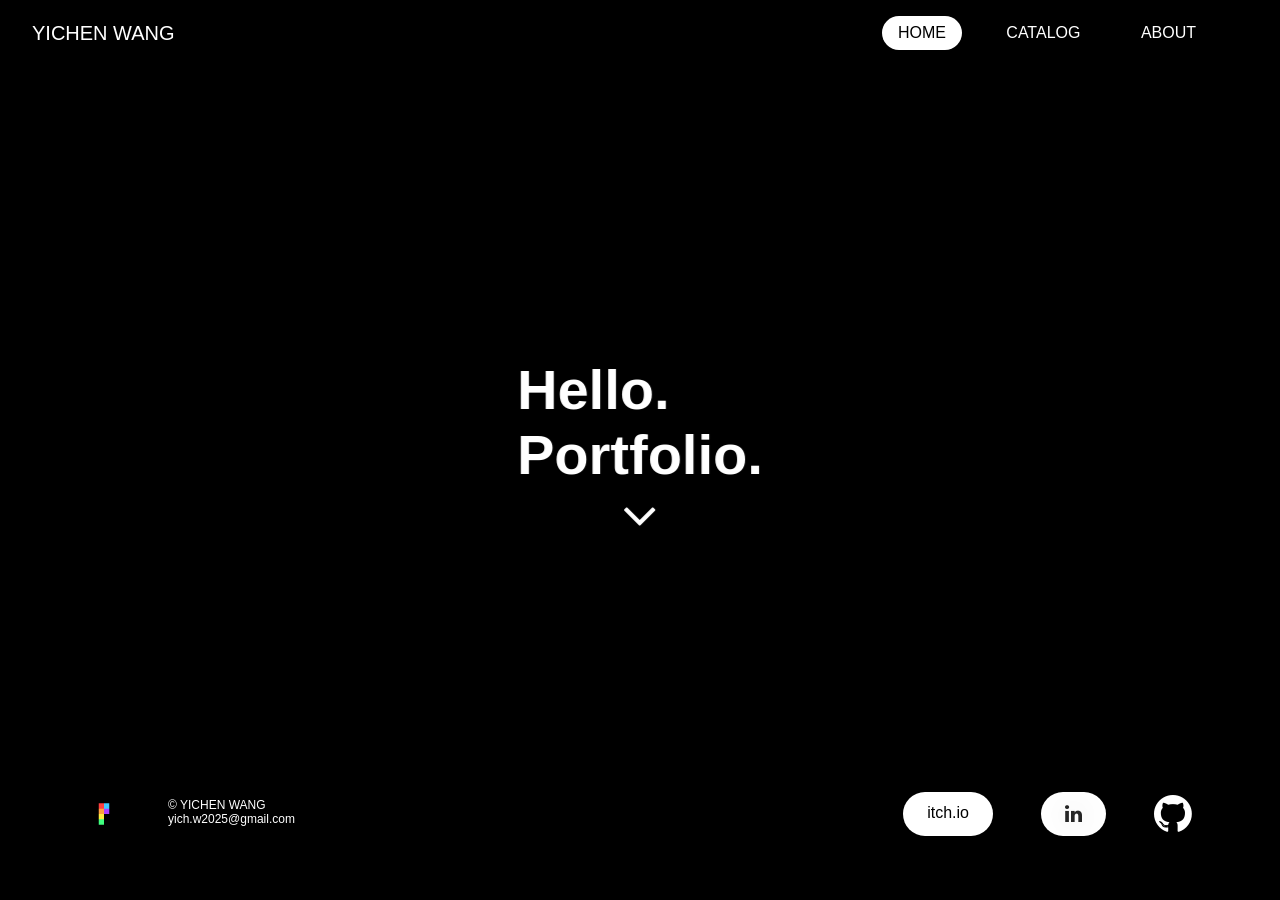
==== index.html @ 1a96bee0 "Refreshed website Optimized media" ====
<!DOCTYPE html>
<html>
<!-- HEAD -->
<head>
  <meta charset="UTF-8">
  <meta name="viewport" content="width=device-width, initial-scale=1.0" content="strict-origin">

  <!-- STYLE -->
  <link rel="stylesheet" href="https://cdnjs.cloudflare.com/ajax/libs/font-awesome/4.7.0/css/font-awesome.min.css" onerror="onErrorLoader(this, 'assets/font-awesome-4.7.0/css/font-awesome.min.css')">
  <link rel="stylesheet" href="css/style.css">

  <!-- SCRIPTS -->
  <script src="https://ajax.googleapis.com/ajax/libs/jquery/3.6.0/jquery.min.js" onerror="onErrorLoader(this, 'js/jquery-4.0.0.min.js')"></script>
  <script src="js/script.js"></script>
  <script src="js/script_home.js"></script>

  <link rel="icon" href="favicon.png">
  <title>Portfolio • Yichen Wang</title>
</head>

<!-- BODY -->
  <body style="min-height: none; height: 100%">
    <div class="nav-bar" style="position: fixed; left: 0; top: 0; background: none; backdrop-filter: none; -webkit-backdrop-filter: none;">
      <a class="nav-bar-title" style="position: fixed;">YICHEN WANG</a>
      <div style="float: right; display: block; margin-left: auto; margin-right: 24px;">
        <a href="index.html" class="btn-text btn-link-font current">Home</a>
        <a href="library.html"class="btn-text btn-link-font">Catalog</a>
        <!--<a class="btn-text btn-link-font">3D</a>
        <a class="btn-text btn-link-font">UIX</a>-->
        <a href="about.html" class="btn-text btn-link-font">About</a>
      </div>
    </div>

    <div class="scroll-snap-container" id="home-content">
      <div class="scroll-snap-item">
        <div class="float-center">
          <h1 style="text-align: left; display: block;" class="anim-scale-out-fade-in">Hello.<br>Portfolio.<br><span><i class="fa fa-angle-down" style="text-align: center; display: block;"></i></span></h1>
        </div>
        <!--<img src="assets/images/atcw_signal.webp">-->
        <video autoplay muted loop style="width: 100%; object-fit: cover;">
              <source src="assets/videos/atcw.mp4" type="video/mp4">
              Your browser does not support the video tag.
          </video>
      </div>
      <div class="scroll-snap-item">
        <div class="float-center">
          <a class="btn-text-banner" href="https://tony-lindorock.itch.io/prey" rel="noopener noreferrer"><h1>Prey</h1><br><br><h3>Game on itch.io</h2></a>
        </div>
        <img src="assets/images/prey_ss.webp">
      </div>
      <div class="scroll-snap-item">
        <div class="float-center">
          <a class="btn-text-banner" href="proj_g_crimson.html"><h1>Project Crimson</h1></a>
        </div>
        <img src="assets/images/proj_crimson/crimson_env_concept.webp">
      </div>
      <div class="scroll-snap-item">
        <div class="float-center">
          <a class="btn-text-banner" href="proj_gallery.html"><h1>Gallery</h1></a>
        </div>
        <img src="assets/images/misc/pistol_render_3.webp">
      </div>
      <!--<div class="scroll-snap-item">
        <div class="float-center">
          <a class="btn-text-banner" href="proj_g_rhizome.html"><h1>Project Rhizome</h1></a>
        </div>
        <img src="assets/images/proj_rhizome/rhizome_lv_school_skybridge.webp">
      </div>-->
    </div>

    <footer style="position: fixed; background: none; left: 0; bottom: 0">
      <div class="h-container" style="float: left; margin-right: auto; margin-left: 32px;">
        <img class="logo" src="assets/images/logo.png">
        <p class="footer-font">© YICHEN WANG<br><span class="footer-font-alt">yich.w2025@gmail.com<span></p>
      </div>
      <div class="h-container" style="float: right; margin-left: auto; margin-right: 32px;">
        <a class="btn btn-font" href="https://tony-lindorock.itch.io/" onclick="window.open(this.href,'_blank');return false;" rel="noopener noreferrer">itch.io</a>
        <a class="btn-icon shape" href="https://linkedin.com/in/yichen-wang-63a965241" onclick="window.open(this.href,'_blank');return false;" rel="noopener noreferrer"><i class="fa fa-linkedin" aria-hidden="true"></i></a>
        <a class="btn-icon" href="https://github.com/tonylindorock" onclick="window.open(this.href,'_blank');return false;" rel="noopener noreferrer"><i class="fa fa-github" aria-hidden="true"></i></a>
      </div>
    </footer>
  </body>

</html>
---- css/style.css ----
/**************** Fonts ****************/
@font-face {
    font-family: "JetBrains Mono Bold";
    src: url("../assets/fonts/JetBrains_Mono/static/JetBrainsMono-Bold.ttf") format("truetype");
}

@font-face {
    font-family: "JetBrains Mono";
    src: url("../assets/fonts/JetBrains_Mono/static/JetBrainsMono-Medium.ttf") format("truetype");
}

@font-face {
    font-family: "Barlow";
    src: url("../assets/fonts/Barlow/Barlow-Regular.ttf") format("truetype");
}

@font-face {
    font-family: "Barlow Bold";
    src: url("../assets/fonts/Barlow/Barlow-Bold.ttf") format("truetype");
}

@font-face {
    font-family: "Barlow ExtraBold";
    src: url("../assets/fonts/Barlow/Barlow-ExtraBold.ttf") format("truetype");
}

@font-face {
    font-family: "Barlow Black";
    src: url("../assets/fonts/Barlow/Barlow-Black.ttf") format("truetype");
}


/**************** Animations ****************/
.anim-fade-in {
    animation: 1s ease 0s 1 fade-in;
    animation-fill-mode: backwards;
    will-change: transform, opacity;
}

.anim-scale-out-fade-in {
    animation: 1s cubic-bezier(0, .82, .27, .98) 0s 1 scale-out-fade-in;
    animation-fill-mode: backwards;
    will-change: transform, opacity;
}

.anim-scale-fade-in {
    animation: 1.5s cubic-bezier(0, .82, .27, .98) 0s 1 scale-fade-in;
    animation-fill-mode: backwards;
    will-change: transform, opacity;
}

.anim-reveal {
    animation: 1s ease 0.2s 1 slide-up-fade-in;
    animation-fill-mode: backwards;
    will-change: transform, opacity;
}

.anim-hide {
    animation: 1s ease 0s 1 fade-out;
    animation-fill-mode: forwards;
    will-change: opacity;
}

@keyframes scale-fade-in {
    0% {
        opacity: 0;
        transform: scale(1.5);
    }

    100% {
        opacity: 1;
        transform: scale(1);
    }
}

@keyframes scale-out-fade-in {
    0% {
        opacity: 0;
        transform: scale(0.1);
    }

    100% {
        opacity: 1;
        transform: scale(1);
    }
}

@keyframes fade-in {
    0% {
        opacity: 0;
    }

    100% {
        opacity: 1;
    }
}

@keyframes fade-out {
    0% {
        opacity: 1;
    }

    100% {
        opacity: 0;
    }
}

@keyframes slide-up-fade-in {
    0% {
        opacity: 0;
        transform: translate(0px, 64px);
    }

    100% {
        opacity: 1;
        transform: translate(0px, 0px);
    }
}


/**************** Common ****************/
html, body {
    min-height: 100%;
    min-width: 100%;

    height: 100%;
    width: 100%;
}

html {
    scroll-behavior: smooth;
    -webkit-text-size-adjust: 100%;

    -moz-osx-font-smoothing: grayscale;
    -webkit-font-smoothing: antialiased;
    font-smoothing: antialiased;
}

* {
    margin: 0;
    padding: 0;
    box-sizing: border-box;
    /* for debug only */
    /*outline: 1px solid #f00 !important;*/
}

a {
    text-decoration: none;
    cursor: pointer;
}

body {
    overflow-y: visible;
    background-color: #000; /* Website bg color here */
    color: #fff; /* Text color here */

    font-family: "JetBrains Mono", Arial, sans-serif;
    font-size: 16px;
}

footer {
    z-index: 2;
    width: 100%;
    display: flex;
    padding: 64px 32px;
    background-color: #111;
    align-items: center;
    overflow: hidden;
}

footer>div {
    margin: 0 32px;
}

img {
    display: block;
    height: auto;
    max-width: 100%;
}

button {
    border: none;
    background: none;
    background-color: transparent;
}


/**************** Typefaces ****************/
h1 {
    font-family: "Barlow Bold", Arial, sans-serif;
    font-size: 3.5em;
    display: inline-block;
}

h2 {
    font-family: "Barlow ExtraBold", Arial, sans-serif;
    font-size: 2.5em;
    margin-bottom: 16px;
}

h3 {
    font-family: "Barlow", Arial, sans-serif;
    font-size: 1.5em;
    /*text-transform: uppercase;*/
    opacity: 50%;
}

.subtitle {
    font-family: "Barlow Black", Arial, sans-serif;
    font-size: 1.5em;

    text-transform: uppercase;
    letter-spacing: 2px;

    display: inline-block;

    margin: 16px 0;
}

.btn-font {
    font-family: "JetBrains Mono Bold", Arial, sans-serif;
    font-size: 1em;
}

.btn-font>i {
    font-size: 1em;
    font-weight: bold;
}

.btn-link-font {
    font-family: "JetBrains Mono Bold", Arial, sans-serif;
    font-size: 1em;
    text-transform: uppercase;
}

.btn-link-font {
    font-family: "JetBrains Mono Bold", Arial, sans-serif;
    font-size: 1em;
    text-transform: uppercase;
}

.body-font {
    font-family: "Barlow", Arial, sans-serif;
    font-size: 1em;
    line-height: 2;
    letter-spacing: 0.1px;
}

.quote {
    opacity: 0.6;
    font-style: italic;
}

.footer-font {
    font-family: "JetBrains Mono Bold", Arial, sans-serif;
    font-size: 12px;
}

.footer-font-alt {
    font-family: "JetBrains Mono", Arial, sans-serif;
    font-size: inherit;
}

.font-superscript{
    padding: 0 2px;
    vertical-align: super;
    font-size: 75%;
}
  
.font-superscript:hover {
    border-radius: 2px;
    background-color: rgba(255, 255, 255, 0.25);
}

.dark {
    color: #262626;
}

.light {
    color: #eee;
}


/**************** Interactive ****************/
.btn {
    border: none;
    border-radius: 64px;
    padding: 12px 24px;

    background-color: white;
    color: black;
    box-shadow: 0 0 32px rgba(0, 0, 0, 0.1);

    transition: all 300ms cubic-bezier(.23, 1, 0.32, 1);
    -webkit-transition: 0.3s;

    cursor: pointer;
    user-select: none;
    -webkit-touch-callout: none;
    -webkit-user-select: none;
    -moz-user-select: none;
    -ms-user-select: none;
}

.disabled{
    cursor: default;
    pointer-events: none;
}

.btn:hover {
    transform: translateY(-6px);
}

.btn:active {
    transform: translateY(0);
}

.btn .tooltip {
    visibility: hidden;
    width: fit-content;

    background-color: rgba(0, 0, 0, 0.5);
    color: #fff;

    text-align: center;
    padding: 4px 8px;
    border-radius: 12px;

    position: absolute;
    bottom: 100%;
    margin: 0 auto;
    z-index: 99;
}

.btn:hover .tooltip {
    visibility: visible;
}

.btn-text {
    display: inline-block;
    border: none;
    border-radius: 64px;
    padding: 8px 16px;
    margin: 0 12px;

    background: none;
    color: white;

    transition: 0.3s;
    -webkit-transition: 0.3s;

    cursor: pointer;
    user-select: none;
    -webkit-touch-callout: none;
    -webkit-user-select: none;
    -moz-user-select: none;
    -ms-user-select: none;
}

.btn-text:hover {
    background-color: rgba(255, 255, 255, 0.25);
}

.btn-text:active {
    transform: translateY(4px);
}

.btn-text.current {
    background-color: #fff;
    color: #000;
    box-shadow: 0 0 16px rgba(0, 0, 0, 0.1);
}

.btn-text-banner {
    display: inline-block;
    border: none;

    background: none;
    color: #fff;

    transform: scale(1);
    transition: 0.3s;
    -webkit-transition: 0.3s;

    cursor: pointer;
    user-select: none;
    -webkit-touch-callout: none;
    -webkit-user-select: none;
    -moz-user-select: none;
    -ms-user-select: none;
}

.btn-text-banner:hover {
    transform: scale(1.05);
}


.btn-text-banner:active {
    transform: scale(1);
}

#btn-gotop {
    float: right;
    z-index: 99;
    position: sticky;
    margin: 64px 64px;
    bottom: 64px;
    right: 0;
}

.btn-icon {
    display: inline-flex;
    justify-content: center;
    align-items: center;
    min-width: 32px;
    min-height: 24px;

    font-size: 2.75em;
    line-height: 1;
    color: white;
    border: none;

    transition: all 300ms cubic-bezier(.23, 1, 0.32, 1);
    -webkit-transition: 0.3s;

    cursor: pointer;

    -webkit-touch-callout: none;
    -webkit-user-select: none;
    -moz-user-select: none;
    -ms-user-select: none;
    user-select: none;
}

.btn-icon:hover {
    transform: translateY(-4px);
}

.btn-icon i {
    display: inline-block;
    text-align: center;
    margin: auto;

    text-shadow: 0 0 32px rgba(0, 0, 0, 0.2);
}

.btn-icon.shape {
    border-radius: 64px;
    background-color: white;
    color: #262626;

    padding: 0 24px;

    font-size: 1.25em;
    box-shadow: 0 0 32px rgba(0, 0, 0, 0.2);
}

.btn-proj {
    position: relative;

    border-radius: 24px;
    background-color: #262626;
    color: #f1f1f1;

    overflow: hidden;
    display: flex;
    flex-direction: column;
    cursor: pointer;

    -webkit-touch-callout: none;
    -webkit-user-select: none;
    -moz-user-select: none;
    -ms-user-select: none;
    user-select: none;

    -webkit-transition-property: -webkit-transform;
    -moz-transition-property: -moz-transform;
    -ms-transition-property: -ms-transform;
    -o-transition-property: -o-transform;
    transition-property: transform;
    transition-duration: 0.3s;
}

.anim-fade-on-load {
    animation: 0.3s cubic-bezier(0, .66, .33, 1) 0s 1 scale-out-fade-in;
    animation-fill-mode: backwards;
    will-change: transform;
}

.btn-proj.outline {
    border: 1px solid #262626;
}


.btn-proj:hover {
    transform: scale(1.05);
    border: 1px solid #262626;
}

.btn-proj:hover .media-preview{
    opacity: 1;
    scale: 1;
}

.btn-proj:active {
    transform: scale(1);
}

.btn-proj img {
    aspect-ratio: 16/9;
    object-fit: cover;
    object-position: center;
    width: 100%;
}

.btn-proj .media-preview{
    position: absolute;

    object-fit: cover;
    width: 100%; 
    height: 100%;

    opacity: 0;
    scale: 1.2;

    transition: all 0.75s ease;
}

.btn-proj video {
    object-fit: cover;
    width: 100%;
}

.btn-proj div{
    z-index: 1;
    padding: 0 24px;
    pointer-events: none;
}

.btn-proj div>p.title {
    font-family: "Barlow ExtraBold", Arial, sans-serif;

    margin-top: 24px;
    margin-bottom: 4px;
    font-size: 24px;
}

.btn-proj div>p.des {
    padding-bottom: 24px;

    font-family: "Barlow Bold", Arial, sans-serif;
    text-transform: uppercase;
    font-size: 13px;
    letter-spacing: 2px;
    opacity: 50%;
}


/**************** Reusable ****************/
.grid-container {
    min-width: 50%;
    margin: 0 128px;

    display: grid;
    grid-template-columns: repeat(3, 1fr);
    grid-gap: 24px;

    place-content: center;
    justify-items: stretch;
}

.banner {
    z-index: -1;

    width: 100%;
    height: calc(100vw * 0.5625);
    min-height: 50%;

    position: fixed;
    margin: 0;

    animation: 1.5s ease 0s 1 scale-fade-in;
    animation-fill-mode: backwards;
    will-change: transform, opacity;
}

.banner>img {
    width: 100%;
    object-fit: cover;
}

.banner.aspect-4x3 {
    height: calc(100vw * 0.75);
}

.banner>video {
    width: 100%;
    object-fit: cover;
}

.parallax-solid {
    z-index: 2;
    position: relative;
    top: 56.25vw;

    background-color: inherit;
}

.parallax-solid.aspect-4x3 {
    top: 75vw;
}

.text-box {
    max-width: 700px;
    min-width: 350px;
}

.text-box.center {
    margin: 0 auto;
}

.text-box.contained {
    max-width: 700px;
    min-width: 0;
}

.category-container {
    width: 100%;
    padding: 32px 128px;
    padding-top: 0;
    font-size: 2em;
    text-align: left;
    line-height: 1;
    word-wrap: break-word;
    text-overflow: ellipsis;

    animation: 1s ease 0.1s 1 scale-in;
    animation-fill-mode: backwards;
}

.float-center {
    position: absolute;
    top: 50%;
    left: 50%;
    transform: translate(-50%, -50%);

    text-align: center;

    -webkit-touch-callout: none;
    -webkit-user-select: none;
    -moz-user-select: none;
    -ms-user-select: none;
    user-select: none;
}

.h-container {
    display: flex;
    width: auto;
}

.h-container>* {
    margin: 0 24px;
}

.v-container {
    display: flex;
    flex-direction: column;
    justify-content: center;
}

.v-container>* {
    flex-shrink: 1;
}

.empty-space-x05 {
    height: 64px;
}

.empty-space-x1 {
    height: 128px;
}

.empty-space-x2 {
    height: 256px;
}

.nav-bar {
    display: flex;
    flex: none;

    align-items: center;
    overflow: hidden;
    z-index: 999;
    width: 100%;

    padding: 16px 32px;

    background-color: rgba(0, 0, 0, 0.5);
    backdrop-filter: blur(5px);
    -webkit-backdrop-filter: blur(5px);
}

.nav-bar-title {
    z-index: 99;

    font-family: "JetBrains Mono Bold", Arial, sans-serif;
    font-size: 1.25em;
    text-transform: uppercase;
}

.footnote {
    display: block;

    font-family: "Barlow", Arial, sans-serif;
    font-size: 13px;
    line-height: 1.5;
    letter-spacing: 0.1px;
}

.footnote>div{
    margin: 16px;
    padding: 16px 15%;

    border-radius: 24px;
    background-color: #111;
}

.footnote a {
    color: #eee;
    padding: 2px 4px;
    border-radius: 6px;

    /* transition: 0.2s; */
}

a.hyperlink {
    color: #eee;
    padding: 2px 4px;
    border-radius: 6px;

    /* transition: 0.2s; */
}

.footnote p {
    color: #aaa;
    margin: auto;
    max-width: 1152px;
}

.footnote a:hover {
    background-color: rgba(255, 255, 255, 0.2);
}

.footnote a:active {
    background-color: rgba(255, 255, 255, 0.1);
}

a.hyperlink:hover {
    background-color: rgba(255, 255, 255, 0.2);
}

a.hyperlink:active {
    background-color: rgba(255, 255, 255, 0.1);
}

.logo {
    object-fit: contain;
    display: block;
    width: 32px;
    margin: auto 24px;
}

/* Home page content */
.scroll-snap-container {
    width: 100%;
    height: 100%;
    display: block;
    overflow-y: visible;
    overflow-x: hidden;
    scroll-snap-type: y mandatory;
    scroll-behavior: smooth;
}

.scroll-snap-item {
    height: 100%;
    width: 100%;
    scroll-snap-align: start;
    scroll-snap-stop: always;

    display: flex;
    position: relative;
}

.scroll-snap-item>img {
    display: block;
    margin: auto;
    width: 100vw;
    height: 100vh;
    object-fit: cover;
}



/**************** Small Screen Support ****************/
@media only screen and (max-width: 1000px) {
    body{
        font-size: 14px;
    }

    footer {
        display: grid;
        row-gap: 64px;
        grid-template-columns: auto;
        align-content: center;
        justify-content: space-evenly;
    }

    /**************** Typefaces ****************/
    h1{
        font-size: 2.5em;
    }

    .subtitle{
        font-size: 1.5em;
    }

    .btn-font {
        font-size: 14px;
    }


    /**************** Empty ****************/
    .empty-space-x1{
        height: 64px;
    }

    .empty-space-x1.constant{
        height: 128px;
    }

    .empty-space-x2{
        height: 128px;
    }

    .filler-space {
        display: none;
    }


    /**************** Interactive ****************/
    .btn-text {
        margin: 0 4px;
    }

    /**************** Reusables ****************/
    .banner {
        min-height: 50%;
        width: 100%;
    }

    .banner>img {
        width: 100%;
        height: 100%;
    }
    
    .parallax-solid {
        top: 50vh;
    }

    .text-box {
        padding: 0 32px;
        margin: 0;
    }

    .text-box.contained {
        padding: 0;
        margin: 0;
    }

    .grid-container {
        /*grid-template-columns: auto auto;*/
        grid-template-columns: repeat(2, fit-content(300px)); 
        margin: 0 16px;
        gap: 8px;
    }

    .category-container {
        padding: 16px 16px;
        padding-top: 0;
        text-align: center;
    }

    .footnote {
        margin: 0;
        padding: 0;
    }

    .footnote>div{
        margin: 16px 0;
        padding: 16px 16px;
        border-radius: 0;
    }
}
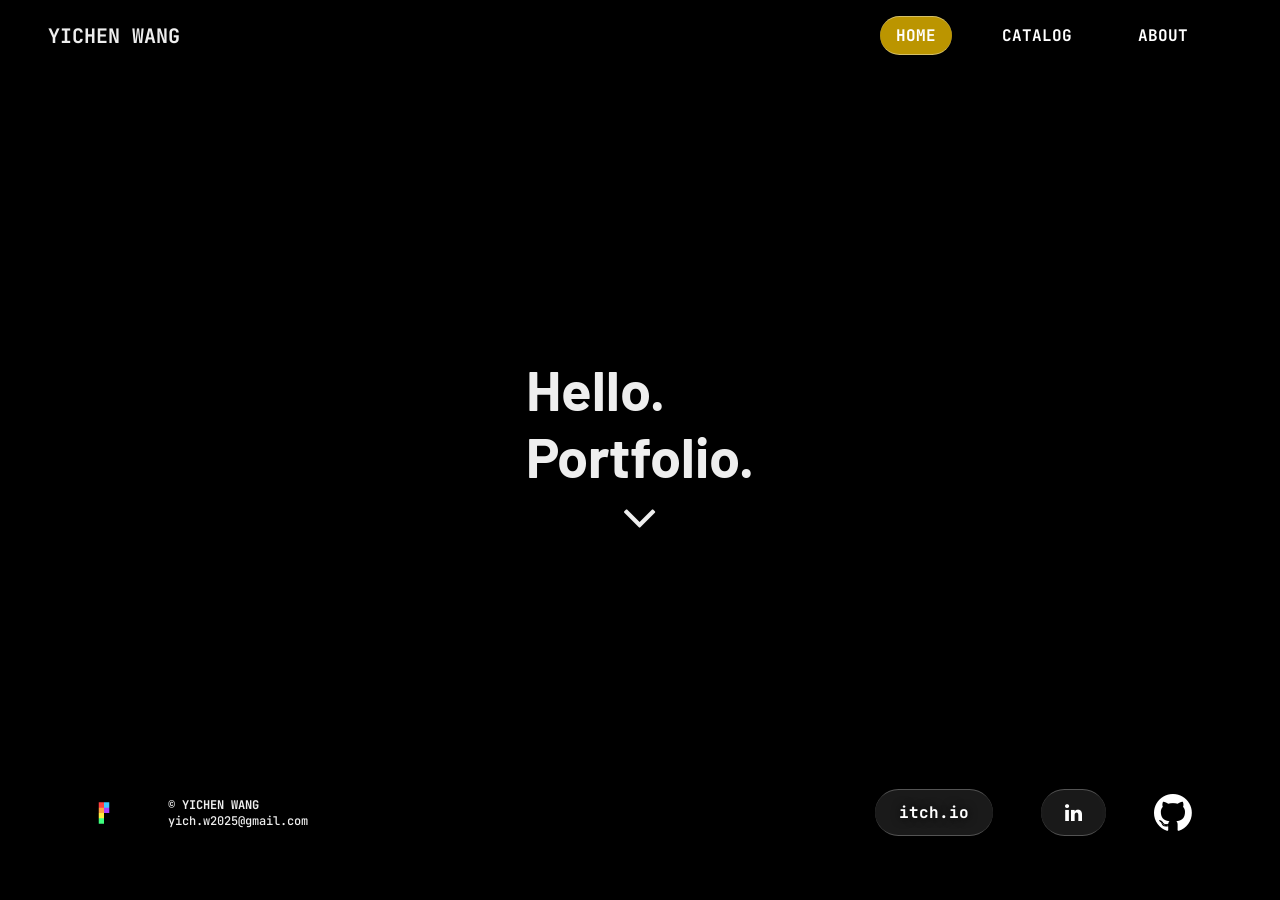
==== commit 823ab9cd: "Added a new page - Plus overall improvements" ====
--- a/index.html
+++ b/index.html
@@ -1,16 +1,17 @@
 <!DOCTYPE html>
-<html>
+<html style="overflow: hidden;">
 <!-- HEAD -->
 <head>
   <meta charset="UTF-8">
-  <meta name="viewport" content="width=device-width, initial-scale=1.0" content="strict-origin">
+  <meta name="viewport" content="width=device-width, initial-scale=1.0, viewport-fit=cover, strict-origin">
 
   <!-- STYLE -->
-  <link rel="stylesheet" href="https://cdnjs.cloudflare.com/ajax/libs/font-awesome/4.7.0/css/font-awesome.min.css" onerror="onErrorLoader(this, 'assets/font-awesome-4.7.0/css/font-awesome.min.css')">
+  <link rel="stylesheet" href="https://cdnjs.cloudflare.com/ajax/libs/font-awesome/4.7.0/css/font-awesome.min.css" onerror="this.onerror=null;this.href='assets/font-awesome-4.7.0/css/font-awesome.min.css';">
   <link rel="stylesheet" href="css/style.css">
 
   <!-- SCRIPTS -->
-  <script src="https://ajax.googleapis.com/ajax/libs/jquery/3.6.0/jquery.min.js" onerror="onErrorLoader(this, 'js/jquery-4.0.0.min.js')"></script>
+  <!--<script src="https://ajax.googleapis.com/ajax/libs/jquery/3.6.0/jquery.min.js" onerror="this.onerror=null;this.href='js/jquery-4.0.0.min.js';"></script>-->
+  <script src="js/jquery-4.0.0.min.js"></script>
   <script src="js/script.js"></script>
   <script src="js/script_home.js"></script>
 
@@ -19,14 +20,12 @@
 </head>
 
 <!-- BODY -->
-  <body style="min-height: none; height: 100%">
-    <div class="nav-bar" style="position: fixed; left: 0; top: 0; background: none; backdrop-filter: none; -webkit-backdrop-filter: none;">
-      <a class="nav-bar-title" style="position: fixed;">YICHEN WANG</a>
-      <div style="float: right; display: block; margin-left: auto; margin-right: 24px;">
+  <body style="min-height: 100vh; overflow: hidden;">
+    <div class="nav-bar" style="position: fixed; background: none; backdrop-filter: none; -webkit-backdrop-filter: none;">
+      <a class="nav-bar-title">YICHEN WANG</a>
+      <div style="float: right; display: block; margin-left: auto;">
         <a href="index.html" class="btn-text btn-link-font current">Home</a>
         <a href="library.html"class="btn-text btn-link-font">Catalog</a>
-        <!--<a class="btn-text btn-link-font">3D</a>
-        <a class="btn-text btn-link-font">UIX</a>-->
         <a href="about.html" class="btn-text btn-link-font">About</a>
       </div>
     </div>
@@ -44,7 +43,7 @@
       </div>
       <div class="scroll-snap-item">
         <div class="float-center">
-          <a class="btn-text-banner" href="https://tony-lindorock.itch.io/prey" rel="noopener noreferrer"><h1>Prey</h1><br><br><h3>Game on itch.io</h2></a>
+          <a class="btn-text-banner" href="https://tony-lindorock.itch.io/prey" onclick="window.open(this.href,'_blank');return false;" rel="noopener noreferrer"><h1>Prey</h1><br><br><h3>Demo on itch.io</h2></a>
         </div>
         <img src="assets/images/prey_ss.webp">
       </div>
@@ -54,21 +53,21 @@
         </div>
         <img src="assets/images/proj_crimson/crimson_env_concept.webp">
       </div>
-      <div class="scroll-snap-item">
+      <!--<div class="scroll-snap-item">
         <div class="float-center">
           <a class="btn-text-banner" href="proj_gallery.html"><h1>Gallery</h1></a>
         </div>
         <img src="assets/images/misc/pistol_render_3.webp">
-      </div>
-      <!--<div class="scroll-snap-item">
+      </div>-->
+      <div class="scroll-snap-item">
         <div class="float-center">
           <a class="btn-text-banner" href="proj_g_rhizome.html"><h1>Project Rhizome</h1></a>
         </div>
-        <img src="assets/images/proj_rhizome/rhizome_lv_school_skybridge.webp">
-      </div>-->
+        <img src="assets/images/proj_rhizome/rh_closeup_security.webp">
+      </div>
     </div>
 
-    <footer style="position: fixed; background: none; left: 0; bottom: 0">
+    <footer style="position: fixed; background: none; left: 0; bottom: 0;">
       <div class="h-container" style="float: left; margin-right: auto; margin-left: 32px;">
         <img class="logo" src="assets/images/logo.png">
         <p class="footer-font">© YICHEN WANG<br><span class="footer-font-alt">yich.w2025@gmail.com<span></p>
--- a/css/style.css
+++ b/css/style.css
@@ -50,15 +50,24 @@
 }
 
 .anim-reveal {
-    animation: 1s ease 0.2s 1 slide-up-fade-in;
+    animation-name: slide-up-fade-in;
+    animation-duration: 1s;
+    animation-timing-function: ease;
+    animation-iteration-count: 1;
     animation-fill-mode: backwards;
     will-change: transform, opacity;
 }
 
 .anim-hide {
-    animation: 1s ease 0s 1 fade-out;
+    animation: 0.5s ease-in-out 0s 1 fade-out;
     animation-fill-mode: forwards;
     will-change: opacity;
+}
+
+.anim-fade-on-load {
+    animation: 0.3s cubic-bezier(0, .66, .33, 1) 0s 1 scale-out-fade-in;
+    animation-fill-mode: backwards;
+    will-change: transform;
 }
 
 @keyframes scale-fade-in {
@@ -125,6 +134,9 @@
 
     height: 100%;
     width: 100%;
+
+    height: 100vh;
+    min-height: 100vh;
 }
 
 html {
@@ -152,7 +164,7 @@
 body {
     overflow-y: visible;
     background-color: #000; /* Website bg color here */
-    color: #fff; /* Text color here */
+    color: #eee; /* Text color here */
 
     font-family: "JetBrains Mono", Arial, sans-serif;
     font-size: 16px;
@@ -247,7 +259,7 @@
 }
 
 .quote {
-    opacity: 0.6;
+    color: #999;
     font-style: italic;
 }
 
@@ -265,11 +277,6 @@
     padding: 0 2px;
     vertical-align: super;
     font-size: 75%;
-}
-  
-.font-superscript:hover {
-    border-radius: 2px;
-    background-color: rgba(255, 255, 255, 0.25);
 }
 
 .dark {
@@ -287,9 +294,16 @@
     border-radius: 64px;
     padding: 12px 24px;
 
-    background-color: white;
-    color: black;
+    background-color: rgba(255, 255, 255, 0.1);
+    backdrop-filter: blur(5px);
+    color: white;
+    text-shadow: 0 0 10px black;
+    
     box-shadow: 0 0 32px rgba(0, 0, 0, 0.1);
+    border-top: 1px solid rgba(255, 255, 255, 0.25);
+    border-bottom: 1px solid rgba(255, 255, 255, 0.25);
+
+    /*outline: 1px solid rgba(255, 255, 255, 0.25);*/
 
     transition: all 300ms cubic-bezier(.23, 1, 0.32, 1);
     -webkit-transition: 0.3s;
@@ -307,9 +321,7 @@
     pointer-events: none;
 }
 
-.btn:hover {
-    transform: translateY(-6px);
-}
+
 
 .btn:active {
     transform: translateY(0);
@@ -332,18 +344,13 @@
     z-index: 99;
 }
 
-.btn:hover .tooltip {
-    visibility: visible;
-}
-
 .btn-text {
     display: inline-block;
-    border: none;
     border-radius: 64px;
     padding: 8px 16px;
     margin: 0 12px;
 
-    background: none;
+    background-color: rgba(255, 255, 255, 0);
     color: white;
 
     transition: 0.3s;
@@ -357,18 +364,8 @@
     -ms-user-select: none;
 }
 
-.btn-text:hover {
-    background-color: rgba(255, 255, 255, 0.25);
-}
-
 .btn-text:active {
     transform: translateY(4px);
-}
-
-.btn-text.current {
-    background-color: #fff;
-    color: #000;
-    box-shadow: 0 0 16px rgba(0, 0, 0, 0.1);
 }
 
 .btn-text-banner {
@@ -388,10 +385,6 @@
     -webkit-user-select: none;
     -moz-user-select: none;
     -ms-user-select: none;
-}
-
-.btn-text-banner:hover {
-    transform: scale(1.05);
 }
 
 
@@ -417,8 +410,8 @@
 
     font-size: 2.75em;
     line-height: 1;
+
     color: white;
-    border: none;
 
     transition: all 300ms cubic-bezier(.23, 1, 0.32, 1);
     -webkit-transition: 0.3s;
@@ -432,8 +425,8 @@
     user-select: none;
 }
 
-.btn-icon:hover {
-    transform: translateY(-4px);
+.btn-icon:active {
+    transform: translateY(0px);
 }
 
 .btn-icon i {
@@ -446,14 +439,25 @@
 
 .btn-icon.shape {
     border-radius: 64px;
-    background-color: white;
-    color: #262626;
+
+    background-color: rgba(255, 255, 255, 0.1);
+    backdrop-filter: blur(5px);
+    border-top: 1px solid rgba(255, 255, 255, 0.25);
+    border-bottom: 1px solid rgba(255, 255, 255, 0.25);
+
+    color: white;
 
     padding: 0 24px;
 
     font-size: 1.25em;
     box-shadow: 0 0 32px rgba(0, 0, 0, 0.2);
 }
+
+.btn-icon.shape:active {
+    transform: translateY(0px);
+}
+
+
 
 .btn-proj {
     position: relative;
@@ -481,26 +485,10 @@
     transition-duration: 0.3s;
 }
 
-.anim-fade-on-load {
-    animation: 0.3s cubic-bezier(0, .66, .33, 1) 0s 1 scale-out-fade-in;
-    animation-fill-mode: backwards;
-    will-change: transform;
-}
-
 .btn-proj.outline {
     border: 1px solid #262626;
 }
 
-
-.btn-proj:hover {
-    transform: scale(1.05);
-    border: 1px solid #262626;
-}
-
-.btn-proj:hover .media-preview{
-    opacity: 1;
-    scale: 1;
-}
 
 .btn-proj:active {
     transform: scale(1);
@@ -542,7 +530,7 @@
 
     margin-top: 24px;
     margin-bottom: 4px;
-    font-size: 24px;
+    font-size: 1.5em;
 }
 
 .btn-proj div>p.des {
@@ -550,7 +538,7 @@
 
     font-family: "Barlow Bold", Arial, sans-serif;
     text-transform: uppercase;
-    font-size: 13px;
+    font-size: 0.9em;
     letter-spacing: 2px;
     opacity: 50%;
 }
@@ -672,6 +660,20 @@
     flex-shrink: 1;
 }
 
+.center-container {
+    width: 100%;
+    display: flex;
+    text-align: center;
+    justify-content: center;
+    align-items: center;
+    
+}
+
+.center-container img{
+    margin: auto;
+    object-fit: contain;
+}
+
 .empty-space-x05 {
     height: 64px;
 }
@@ -686,14 +688,16 @@
 
 .nav-bar {
     display: flex;
-    flex: none;
+    flex: content;
 
     align-items: center;
     overflow: hidden;
     z-index: 999;
     width: 100%;
 
-    padding: 16px 32px;
+    padding: 16px;
+    padding-left: 48px;
+    padding-right: 64px;
 
     background-color: rgba(0, 0, 0, 0.5);
     backdrop-filter: blur(5px);
@@ -718,8 +722,8 @@
 }
 
 .footnote>div{
-    margin: 16px;
-    padding: 16px 15%;
+    margin: 8px 16px;
+    padding: 10px 15%;
 
     border-radius: 24px;
     background-color: #111;
@@ -747,17 +751,13 @@
     max-width: 1152px;
 }
 
-.footnote a:hover {
-    background-color: rgba(255, 255, 255, 0.2);
-}
+
 
 .footnote a:active {
     background-color: rgba(255, 255, 255, 0.1);
 }
 
-a.hyperlink:hover {
-    background-color: rgba(255, 255, 255, 0.2);
-}
+
 
 a.hyperlink:active {
     background-color: rgba(255, 255, 255, 0.1);
@@ -785,7 +785,7 @@
     height: 100%;
     width: 100%;
     scroll-snap-align: start;
-    scroll-snap-stop: always;
+    scroll-snap-stop: normal;
 
     display: flex;
     position: relative;
@@ -800,6 +800,67 @@
 }
 
 
+@media (hover: hover) {
+    .font-superscript:hover {
+        border-radius: 2px;
+        background-color: rgba(255, 255, 255, 0.25);
+    }
+
+    .btn:hover {
+        transform: translateY(-4px);
+        background-color: rgba(255, 255, 255, 0.2);
+    }
+
+    .btn:hover .tooltip {
+        visibility: visible;
+    }
+
+    .btn-text:hover {
+        background-color: rgba(255, 255, 255, 0.1);
+    }
+
+    .btn-text-banner:hover {
+        transform: scale(1.05);
+    }
+
+    .btn-icon:hover {
+        transform: translateY(-4px);
+    }
+
+    .btn-icon.shape:hover {
+        background-color: rgba(255, 255, 255, 0.2);
+    }
+
+    .btn-proj:hover {
+        transform: scale(1.05);
+        border: 1px solid #262626;
+    }
+
+    .btn-proj:hover .media-preview{
+        opacity: 1;
+        scale: 1;
+    }
+
+    .footnote a:hover {
+        background-color: rgba(255, 255, 255, 0.2);
+    }
+
+    a.hyperlink:hover {
+        background-color: rgba(255, 255, 255, 0.2);
+    }
+}
+
+.btn-text.current {
+    background-color: rgba(255, 255, 255, 0.25);
+    background-color: #ffcc00bb;
+
+    border-top: 1px solid rgba(255, 255, 255, 0.4);
+    border-bottom: 1px solid rgba(255, 255, 255, 0.4);
+
+    color: white;
+    box-shadow: 0 0 16px rgba(0, 0, 0, 0.1);
+}
+
 
 /**************** Small Screen Support ****************/
 @media only screen and (max-width: 1000px) {
@@ -809,10 +870,28 @@
 
     footer {
         display: grid;
-        row-gap: 64px;
+        padding: 32px 16px;
+
+        row-gap: 32px;
         grid-template-columns: auto;
         align-content: center;
         justify-content: space-evenly;
+
+    }
+
+    .nav-bar {
+        display: grid;
+        grid-template-columns: auto;
+        row-gap: 8px;
+
+        align-content: center;
+        justify-content: space-evenly;
+
+        text-align: center;
+    }
+
+    .nav-bar-title {
+        font-size: 1em;
     }
 
     /**************** Typefaces ****************/
@@ -849,10 +928,35 @@
 
     /**************** Interactive ****************/
     .btn-text {
-        margin: 0 4px;
+        margin: 4px 4px;
+        background-color: #ffffff11;
+    }
+
+    #btn-gotop {
+        margin: 32px;
+        bottom: 32px;
+    }
+
+    .btn-proj {
+        border-radius: 16px;
+    }
+
+    .btn-proj div{
+        padding: 0 16px;
+    }
+
+    .btn-proj div>p.title {
+        font-size: 1.25em;
+        margin-top: 16px;
+    }
+
+    .btn-proj div>p.des {
+        font-size: 0.75em;
+        padding-bottom: 16px;
     }
 
     /**************** Reusables ****************/
+
     .banner {
         min-height: 50%;
         width: 100%;
@@ -896,7 +1000,7 @@
     }
 
     .footnote>div{
-        margin: 16px 0;
+        margin: 8px 0;
         padding: 16px 16px;
         border-radius: 0;
     }
